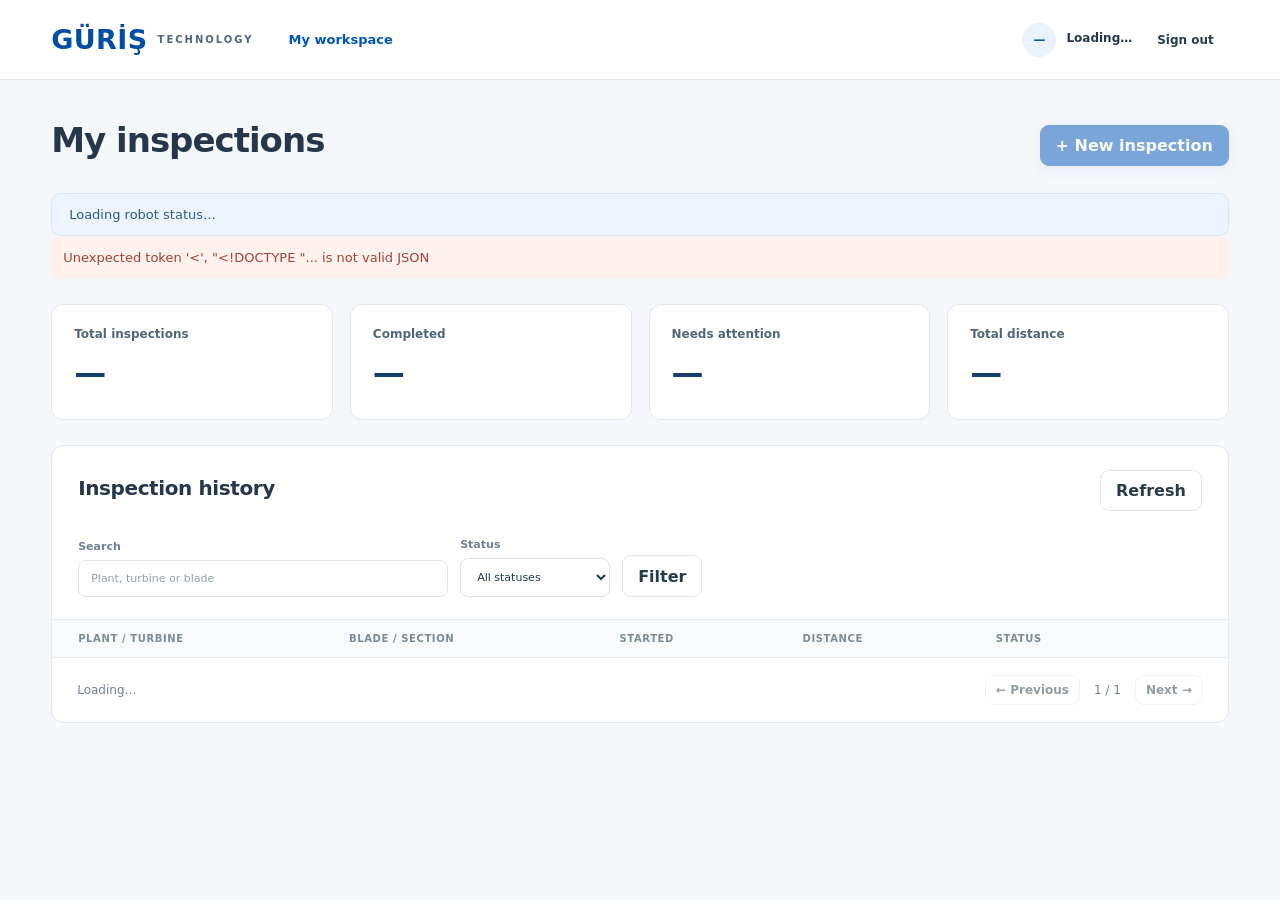
==== dashboard.html @ e01d59f2 "Save current frontend" ====
<!doctype html><html lang="en"><head><meta charset="utf-8"><meta name="viewport" content="width=device-width, initial-scale=1"><title>GÜRİŞ Technology · Inspection</title><link rel="stylesheet" href="/src/portal.css"><script type="module" src="/src/dashboard.js"></script></head><body>
<header class="topbar"><a href="/dashboard" class="brand">GÜRİŞ <small>TECHNOLOGY</small></a><nav><span class="nav-current">My workspace</span><button id="users-button" hidden>Users</button></nav><div class="account"><span class="avatar" id="avatar">—</span><div><strong id="user-name">Loading…</strong><small id="user-role"></small></div><button id="logout" class="text-button">Sign out</button></div></header>
<main class="workspace"><div class="page-heading"><div><h1>My inspections</h1></div><button class="primary" id="new-button" disabled>+ New inspection</button></div>
<div id="banner" class="banner" role="status">Loading robot status…</div><p id="message" class="form-message" role="alert"></p>
<section class="metrics" aria-label="Account summary"><article><span>Total inspections</span><strong id="total">—</strong></article><article><span>Completed</span><strong id="completed">—</strong></article><article><span>Needs attention</span><strong id="attention">—</strong></article><article><span>Total distance</span><strong id="distance">—</strong></article></section>
<section class="panel"><div class="panel-heading"><div><h2>Inspection history</h2></div><button id="refresh">Refresh</button></div><form id="filters" class="filters"><label class="search">Search<input id="query" placeholder="Plant, turbine or blade" maxlength="100"></label><label>Status<select id="state"><option value="">All statuses</option><option value="succeeded">Completed</option><option value="running">In progress</option><option value="finalizing">Finalizing</option><option value="aborted">Failed</option><option value="canceled">Canceled</option><option value="unknown">Outcome unknown</option><option value="not_sent">Not sent</option></select></label><button type="submit">Filter</button></form>
<div class="table-wrap"><table><thead><tr><th>Plant / Turbine</th><th>Blade / Section</th><th>Started</th><th>Distance</th><th>Status</th><th><span class="sr-only">Action</span></th></tr></thead><tbody id="rows"></tbody></table></div><div id="empty" class="empty" hidden><span>○</span><h3>No inspections yet</h3><p>Start a new inspection or change your filters.</p></div><footer class="pagination"><span id="count">Loading…</span><div><button id="prev" disabled>← Previous</button><span id="page">1 / 1</span><button id="next" disabled>Next →</button></div></footer></section>
</main>
<dialog id="new-dialog"><form id="new-form"><div class="dialog-heading"><div><p class="eyebrow">NEW INSPECTION</p><h2>Start inspection</h2></div><button type="button" data-close="new-dialog" aria-label="Close">×</button></div><p class="muted">Operator details come from your signed-in account.</p><div class="form-grid"><label>Plant<input name="plant" required maxlength="100" placeholder="Plant name"></label><label>Turbine<input name="turbine" required maxlength="100" placeholder="WT01"></label><label>Blade<input name="blade" required maxlength="100" placeholder="A"></label><label>Section<input name="section" required maxlength="100" placeholder="1"></label></div><p id="start-message" class="form-message" role="alert"></p><div class="dialog-actions"><button type="button" data-close="new-dialog">Cancel</button><button id="start" class="primary">Start recording →</button></div></form></dialog>
<dialog id="detail-dialog" class="detail-dialog"><div class="dialog-heading"><div><p class="eyebrow">INSPECTION DETAILS</p><h2 id="detail-title">Loading…</h2></div><button data-close="detail-dialog" aria-label="Close">×</button></div><div id="detail-body"></div></dialog>
<dialog id="users-dialog"><div class="dialog-heading"><h2>Users</h2><button data-close="users-dialog" aria-label="Close">×</button></div><div id="users-list" class="users-list"></div><h3>New user</h3><form id="user-form"><div class="form-grid"><label>Username<input name="username" required pattern="[a-zA-Z0-9_.-]{3,64}" autocomplete="off"></label><label>Display name<input name="display_name" required maxlength="100"></label><label>Role<select name="role"><option value="operator">Operator</option><option value="viewer">Viewer</option><option value="admin">Administrator</option></select></label><label>Password<input name="password" type="password" required minlength="6" maxlength="128" autocomplete="new-password"></label></div><p id="user-message" class="form-message" role="alert"></p><button class="primary" id="create-user">Create user</button></form></dialog>
</body></html>
---- src/portal.css ----
:root{font-family:Inter,ui-sans-serif,system-ui,-apple-system,BlinkMacSystemFont,"Segoe UI",sans-serif;color:#1b2c36;background:#f4f6f8;font-synthesis:none;--teal:#087b79;--line:#e2e8eb;--muted:#697c88}*{box-sizing:border-box}body{margin:0}button,input,select{font:inherit}button,a,input,select{touch-action:manipulation}button{border:1px solid var(--line);border-radius:9px;background:#fff;color:#263d48;padding:10px 15px;cursor:pointer;font-weight:600;transition:background .15s}button:hover{background:#eef5f5}button:disabled{opacity:.5;cursor:not-allowed}button:focus-visible,a:focus-visible{outline:3px solid #67c9c5;outline-offset:3px}.primary{background:var(--teal);border-color:var(--teal);color:#fff;box-shadow:0 3px 8px #087b7920}.primary:hover{background:#066866}.text-button{border:0;background:transparent}a{color:var(--teal);text-decoration:none}h1,h2,h3,p{margin-top:0}h1{font-size:34px;line-height:1.2;letter-spacing:-1px;margin-bottom:10px}h2{font-size:20px;letter-spacing:-.4px;margin-bottom:5px}h3{font-size:16px}small,.small{font-size:12px}.muted{color:var(--muted);line-height:1.6}.eyebrow{font-size:10px;letter-spacing:2px;font-weight:750;color:var(--teal);margin-bottom:12px}.topbar{min-height:80px;background:white;border-bottom:1px solid var(--line);display:flex;align-items:center;padding:16px 4vw;gap:35px}.brand{display:flex;align-items:center;gap:4px;color:#1e3640;font-size:18px;letter-spacing:.8px;font-weight:800;white-space:nowrap}.brand>span:not(.brand-mark){font-weight:400}.brand small{font-size:9px;margin-left:7px;color:#75868e}.brand-mark{display:grid;place-items:center;width:32px;height:36px;background:var(--teal);color:white;border-radius:9px;margin-right:9px;font-size:23px;font-style:italic}.topbar nav{display:flex;align-items:center;gap:15px;flex:1;font-size:13px}.nav-current{font-weight:650;color:var(--teal)}.account{display:flex;align-items:center;gap:10px;font-size:12px}.account strong,.account small{display:block}.account small{color:var(--muted);margin-top:3px;font-size:10px}.avatar{background:#e9f4f2;color:var(--teal);border-radius:50%;height:34px;width:34px;display:grid;place-items:center;font-weight:700}.workspace{max-width:1350px;margin:0 auto;padding:40px 4vw}.page-heading{display:flex;align-items:center;justify-content:space-between;gap:20px;margin-bottom:22px}.page-heading .muted{margin:0;font-size:14px}.banner{background:#eaf3f2;border:1px solid #d3e7e3;border-radius:10px;padding:13px 17px;font-size:13px;color:#275e5b;display:flex;justify-content:space-between;gap:15px;align-items:center}.banner a{font-weight:700}.banner.warn{background:#fff5e3;border-color:#f3dfb7;color:#795218}.metrics{display:grid;grid-template-columns:repeat(4,1fr);gap:17px;margin:25px 0}.metrics article{background:white;border:1px solid var(--line);border-radius:12px;padding:22px}.metrics span,.metrics strong,.metrics small{display:block}.metrics span{font-size:12px;color:#526873;font-weight:600}.metrics strong{font-size:32px;margin:13px 0 5px;font-weight:650;letter-spacing:-1px}.metrics small{color:#85959e;font-size:11px}.panel{background:white;border:1px solid var(--line);border-radius:13px;overflow:hidden}.panel-heading{display:flex;justify-content:space-between;align-items:center;padding:24px 26px 12px;gap:10px}.panel-heading p{margin-bottom:0}.filters{display:flex;align-items:end;gap:12px;padding:15px 26px 22px}.filters .search{max-width:370px;flex:1}.filters label{font-size:11px;color:var(--muted);min-width:140px}.filters button{height:42px}label{display:flex;flex-direction:column;gap:7px;font-size:13px;font-weight:600;color:#3b515c}input,select{width:100%;border:1px solid #dbe3e7;background:white;border-radius:8px;padding:11px 12px;outline:none;color:#233c49;font-weight:400;min-width:0}input:focus,select:focus{border-color:var(--teal);box-shadow:0 0 0 3px #087b7910}input::placeholder{color:#93a1a9}.table-wrap{overflow-x:auto}table{width:100%;border-collapse:collapse;text-align:left;white-space:nowrap}th{font-size:10px;letter-spacing:.6px;text-transform:uppercase;background:#f8fafb;color:#7a8c97;padding:13px 26px;border-block:1px solid var(--line)}td{padding:19px 26px;border-bottom:1px solid #f0f3f4;font-size:13px}td strong,td small{display:block}td small{color:var(--muted);margin-top:5px;font-size:11px}tr:hover td{background:#fbfdfd}.pill{display:inline-flex;padding:5px 9px;border-radius:6px;background:#edf1f5;color:#526b7b;font-size:11px;font-weight:650}.pill[data-state=succeeded]{background:#e8f5ec;color:#267244}.pill[data-state=running],.pill[data-state=submitted],.pill[data-state=finalizing]{background:#e7f2fc;color:#2a6798}.pill[data-state=aborted],.pill[data-state=unknown],.pill[data-state=not_sent]{background:#fff0e4;color:#a56422}.pagination{display:flex;justify-content:space-between;align-items:center;padding:17px 25px;font-size:12px;color:var(--muted)}.pagination>div{display:flex;align-items:center;gap:14px}.pagination button{font-size:12px;padding:7px 10px}.workspace-foot{display:flex;justify-content:space-between;margin-top:28px;color:#99a7af;font-size:10px;letter-spacing:1px}.empty{text-align:center;padding:45px;color:var(--muted)}.empty>span{font-size:40px;color:#a8c5c2}.empty h3{color:#3a535e;margin:10px}.empty p{font-size:13px}.form-message{color:#a04135;font-size:13px;line-height:1.5;white-space:pre-wrap}.form-message:empty{display:none}#message:not(:empty){padding:12px;background:#fff2ee;border-radius:8px}dialog{border:1px solid var(--line);border-radius:16px;padding:28px;width:min(570px,94vw);max-height:88vh;color:#203540;box-shadow:0 24px 100px #12262e30}dialog::backdrop{background:#102a3b66;backdrop-filter:blur(3px)}.dialog-heading{display:flex;align-items:center;justify-content:space-between;gap:15px;margin-bottom:20px}.dialog-heading button{font-size:22px;padding:2px 10px;border:0}.dialog-heading .eyebrow{margin-bottom:5px}.form-grid{display:grid;grid-template-columns:1fr 1fr;gap:17px;margin-block:22px}.dialog-actions{display:flex;justify-content:flex-end;gap:10px;margin-top:25px}.detail-dialog{width:min(760px,95vw)}.detail-grid{display:grid;grid-template-columns:1fr 1fr;gap:15px;padding:18px;background:#f7f9fa;border-radius:10px;margin:18px 0}.detail-grid p{margin:0;font-size:13px;overflow-wrap:anywhere}.detail-grid small{display:block;color:var(--muted);margin-bottom:5px}.asset{display:flex;justify-content:space-between;align-items:center;border:1px solid var(--line);padding:14px;border-radius:9px;margin:10px 0;gap:12px;font-size:13px}.event{border-left:2px solid #d9e8e6;margin:12px 0;padding-left:15px;font-size:12px;overflow-wrap:anywhere}.event small{display:block;color:var(--muted);margin-bottom:4px}.users-list{max-height:210px;overflow:auto}.users-list p{font-size:13px;border-bottom:1px solid var(--line);padding:10px 0;margin:0}.login-page{background:#edf2f3;min-height:100vh;display:grid;place-items:center;padding:30px}.login-layout{width:min(1060px,100%);display:grid;grid-template-columns:1.1fr 1fr;min-height:600px;border-radius:20px;overflow:hidden;background:white;box-shadow:0 30px 90px #173a4212}.login-brand{background:#103b40;color:#fff;padding:45px;display:flex;flex-direction:column;justify-content:space-between;background-image:radial-gradient(ellipse at bottom left,#14646588,transparent 75%)}.login-brand .brand{color:white}.login-brand .eyebrow{color:#80bdb6}.login-brand h1{font-size:42px;line-height:1.2;margin:18px 0}.login-brand p:not(.eyebrow){font-size:14px;color:#b6d0cf;line-height:1.8;max-width:330px}.login-foot{font-size:11px;color:#8badad}.login-card{padding:65px 45px;align-self:center}.login-card h2{font-size:27px;line-height:1.3}.login-card>p{font-size:13px}.login-card form{margin:30px 0}.login-card label{margin:20px 0}.login-card .primary{width:100%;display:flex;justify-content:space-between;padding:13px 17px}.sr-only{position:absolute;width:1px;height:1px;padding:0;overflow:hidden;clip:rect(0,0,0,0)}[hidden]{display:none!important}@media(max-width:900px){.topbar{gap:20px;flex-wrap:wrap}.topbar nav{order:3;flex-basis:100%;border-top:1px solid var(--line);padding-top:12px}.account{margin-left:auto}.metrics{grid-template-columns:repeat(2,1fr)}td,th{padding:15px}.login-layout{grid-template-columns:1fr;max-width:520px}.login-brand{padding:25px}.login-brand>div,.login-foot{display:none}.login-card{padding:35px}}@media(max-width:520px){.workspace{padding:25px 16px}.page-heading{align-items:start;flex-direction:column}h1{font-size:29px}.metrics{gap:10px}.metrics article{padding:17px}.metrics strong{font-size:27px}.filters{flex-wrap:wrap;padding:15px}.panel-heading{padding:20px 15px 8px}.filters .search{flex-basis:100%;max-width:none}.pagination{padding:15px;gap:12px;flex-wrap:wrap}.form-grid{grid-template-columns:1fr}.workspace-foot{gap:10px}.brand{font-size:14px}.account .avatar{display:none}.login-page{padding:15px}}
html,body{max-width:100%;overflow-x:clip}.workspace,.panel,.table-wrap{min-width:0}.workspace-foot span{min-width:0}
.sr-only{left:0;top:0}

/* GURIS_BLUE_THEME */
:root {
  --teal: #0056b8;
  --line: #e0e7ef;
  --muted: #718096;
  color: #26364b;
  background: #f5f7fa;
}
.brand {
  color: #004da5;
  font-size: 27px;
  font-weight: 800;
  letter-spacing: .4px;
  gap: 10px;
}
.brand small {
  color: #52667e;
  font-size: 10px;
  font-weight: 650;
  letter-spacing: 2px;
  margin-left: 0;
}
.primary {
  background: #0056b8;
  border-color: #0056b8;
  box-shadow: 0 4px 12px #0056b81a;
}
.primary:hover { background: #004596; border-color: #004596; }
button:hover { background: #edf4fc; }
button.primary:hover { background: #004596; }
button:focus-visible, a:focus-visible {
  outline-color: #83b9ee;
}
input:focus, select:focus {
  border-color: #0056b8;
  box-shadow: 0 0 0 3px #0056b812;
}
.avatar { background: #eaf2fc; color: #0056b8; }
.banner {
  background: #edf4fc;
  border-color: #d5e5f7;
  color: #285b91;
}
.banner.warn {
  background: #fff5e3;
  border-color: #f3dfb7;
  color: #795218;
}
tr:hover td { background: #f8fbff; }
.event { border-left-color: #d5e5f7; }
.login-page {
  background: #f5f7fa;
  min-height: 100vh;
}
.login-layout {
  display: block;
  width: min(460px, 100%);
  min-height: 0;
  border: 1px solid #e7edf4;
  border-radius: 22px;
  box-shadow: 0 18px 55px #233c5810;
}
.login-card { padding: 44px 38px; }
.login-card > .brand { margin-bottom: 35px; }
.login-card h2 {
  font-size: 22px;
  color: #34445b;
  margin-bottom: 24px;
}
.login-card form { margin: 0; }
.login-card label { color: #34445b; }
.login-card .primary { margin-top: 24px; }
.metrics strong { color: #183e6c; }
@media (max-width: 520px) {
  .login-card { padding: 32px 24px; }
  .topbar .brand { font-size: 23px; }
}
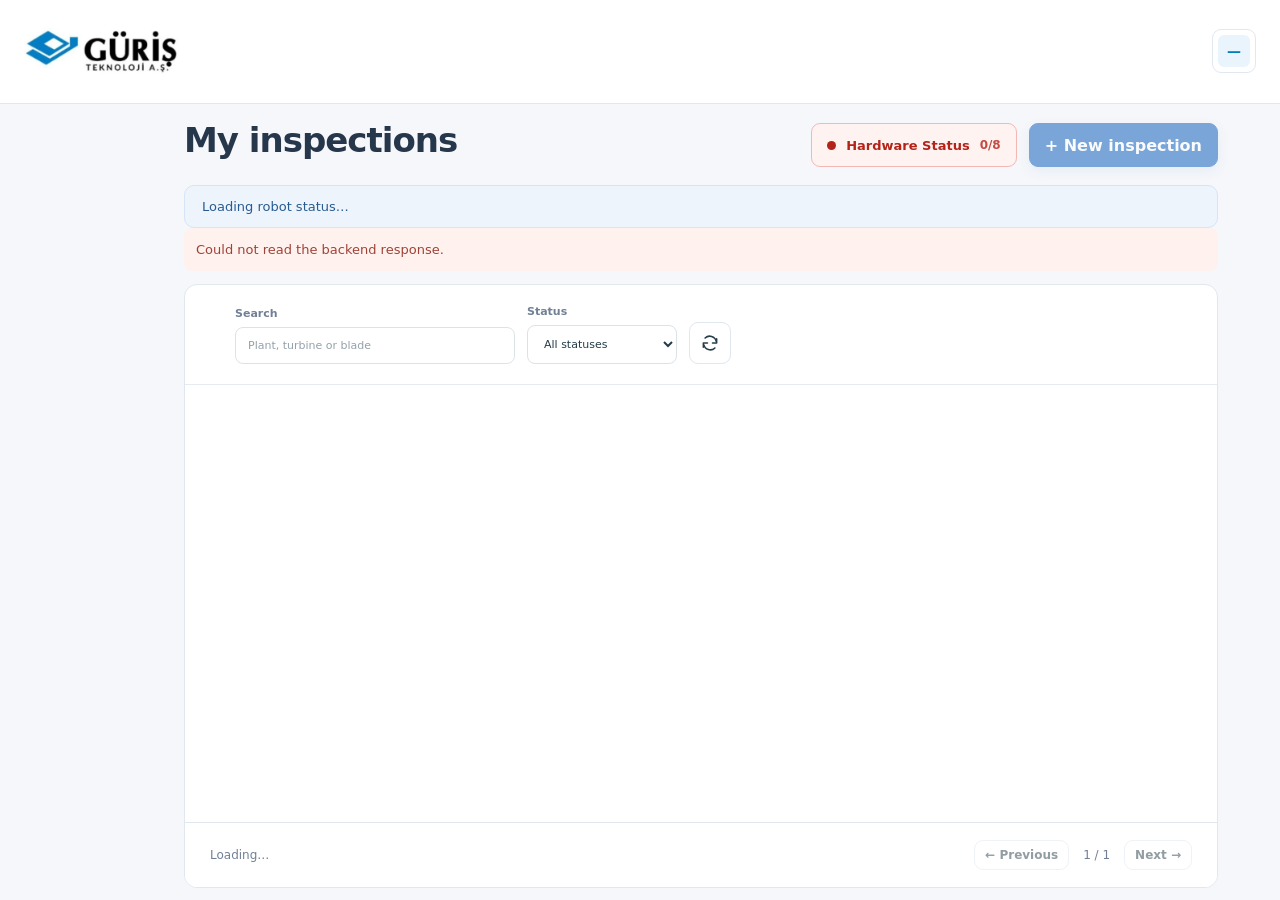
==== commit faf3fac4: "Restructure frontend into modules and redesign inspection screen - Shared lib (API client, DOM and f" ====
--- a/dashboard.html
+++ b/dashboard.html
@@ -1,12 +1,113 @@
-<!doctype html><html lang="en"><head><meta charset="utf-8"><meta name="viewport" content="width=device-width, initial-scale=1"><title>GÜRİŞ Technology · Inspection</title><link rel="stylesheet" href="/src/portal.css"><script type="module" src="/src/dashboard.js"></script></head><body>
-<header class="topbar"><a href="/dashboard" class="brand">GÜRİŞ <small>TECHNOLOGY</small></a><nav><span class="nav-current">My workspace</span><button id="users-button" hidden>Users</button></nav><div class="account"><span class="avatar" id="avatar">—</span><div><strong id="user-name">Loading…</strong><small id="user-role"></small></div><button id="logout" class="text-button">Sign out</button></div></header>
-<main class="workspace"><div class="page-heading"><div><h1>My inspections</h1></div><button class="primary" id="new-button" disabled>+ New inspection</button></div>
-<div id="banner" class="banner" role="status">Loading robot status…</div><p id="message" class="form-message" role="alert"></p>
-<section class="metrics" aria-label="Account summary"><article><span>Total inspections</span><strong id="total">—</strong></article><article><span>Completed</span><strong id="completed">—</strong></article><article><span>Needs attention</span><strong id="attention">—</strong></article><article><span>Total distance</span><strong id="distance">—</strong></article></section>
-<section class="panel"><div class="panel-heading"><div><h2>Inspection history</h2></div><button id="refresh">Refresh</button></div><form id="filters" class="filters"><label class="search">Search<input id="query" placeholder="Plant, turbine or blade" maxlength="100"></label><label>Status<select id="state"><option value="">All statuses</option><option value="succeeded">Completed</option><option value="running">In progress</option><option value="finalizing">Finalizing</option><option value="aborted">Failed</option><option value="canceled">Canceled</option><option value="unknown">Outcome unknown</option><option value="not_sent">Not sent</option></select></label><button type="submit">Filter</button></form>
-<div class="table-wrap"><table><thead><tr><th>Plant / Turbine</th><th>Blade / Section</th><th>Started</th><th>Distance</th><th>Status</th><th><span class="sr-only">Action</span></th></tr></thead><tbody id="rows"></tbody></table></div><div id="empty" class="empty" hidden><span>○</span><h3>No inspections yet</h3><p>Start a new inspection or change your filters.</p></div><footer class="pagination"><span id="count">Loading…</span><div><button id="prev" disabled>← Previous</button><span id="page">1 / 1</span><button id="next" disabled>Next →</button></div></footer></section>
+<!doctype html>
+<html lang="en">
+<head>
+  <meta charset="utf-8">
+  <meta name="viewport" content="width=device-width, initial-scale=1">
+  <title>GÜRİŞ Technology · Inspection</title>
+  <link rel="icon" href="/src/assets/favicon.png" type="image/png"><link rel="apple-touch-icon" href="/src/assets/apple-touch-icon.png">
+  <link rel="stylesheet" href="/src/portal.css">
+  <script type="module" src="/src/dashboard/main.js"></script>
+</head>
+<body>
+
+<header class="topbar dashboard-header">
+  <a href="/dashboard" class="dashboard-logo" aria-label="Guris Technology home">
+    <img src="/src/assets/logo.png" alt="GÜRİŞ Technology" width="199" height="88">
+  </a>
+  <nav aria-label="Administration">
+    <button id="users-button" type="button" hidden>Users</button>
+  </nav>
+  <details id="account-menu" class="profile-dropdown">
+    <summary id="account-toggle" aria-label="Account options" aria-expanded="false" aria-controls="account-panel">
+      <span class="avatar" id="avatar" aria-hidden="true">—</span>
+      <span class="profile-text"><strong id="user-name">Loading…</strong><small id="user-role"></small></span>
+      <svg class="profile-chevron" width="16" height="16" viewBox="0 0 24 24" fill="none" stroke="currentColor" stroke-width="2" aria-hidden="true"><path d="m6 9 6 6 6-6"/></svg>
+    </summary>
+    <div id="account-panel" class="profile-panel">
+      <button id="logout" type="button">
+        <svg width="18" height="18" viewBox="0 0 24 24" fill="none" stroke="currentColor" stroke-width="1.8" aria-hidden="true"><path d="M9 5H5v14h4M13 8l4 4-4 4M9 12h12"/></svg>
+        Logout
+      </button>
+    </div>
+  </details>
+</header>
+
+<main class="workspace">
+  <div class="page-heading">
+    <div><h1>My inspections</h1></div>
+    <div class="dashboard-actions">
+      <div id="hardware-slot" class="hardware-toolbar"></div>
+      <button class="primary" id="new-button" disabled>+ New inspection</button>
+    </div>
+  </div>
+  <div id="banner" class="banner" role="status">Loading robot status…</div>
+  <p id="message" class="form-message" role="alert"></p>
+
+  <section class="panel inspection-history-panel">
+    <div class="panel-heading">
+      <div><h2></h2></div>
+      <div class="history-tools">
+        <form id="filters" class="filters">
+          <label class="search">Search<input id="query" placeholder="Plant, turbine or blade" maxlength="100"></label>
+          <label>Status<select id="state">
+            <option value="">All statuses</option><option value="succeeded">Completed</option>
+            <option value="running">In progress</option><option value="finalizing">Finalizing</option>
+            <option value="aborted">Failed</option><option value="canceled">Canceled</option>
+            <option value="unknown">Outcome unknown</option><option value="not_sent">Not sent</option>
+          </select></label>
+        </form>
+        <button id="refresh" class="refresh-icon" type="button" aria-label="Refresh inspections" title="Refresh inspections">
+          <svg width="20" height="20" viewBox="0 0 24 24" fill="none" stroke="currentColor" stroke-width="1.8" stroke-linecap="round" stroke-linejoin="round" aria-hidden="true">
+            <path d="M20 7v5h-5M4 17v-5h5"/><path d="M6.1 6.1A8 8 0 0 1 19.5 10M4.5 14A8 8 0 0 0 17.9 17.9"/>
+          </svg>
+        </button>
+      </div>
+    </div>
+    <div class="table-wrap">
+      <table class="inspection-table grouped-history-table">
+        <thead><tr><th>Inspection Location</th><th>Started</th><th>Distance</th><th>Status</th><th><span class="sr-only">Action</span></th></tr></thead>
+        <tbody id="rows"></tbody>
+      </table>
+    </div>
+    <div id="empty" class="empty" hidden><span>○</span><h3>No inspections yet</h3><p>Start a new inspection or change your filters.</p></div>
+    <footer class="pagination"><span id="count">Loading…</span><div><button id="prev" disabled>← Previous</button><span id="page">1 / 1</span><button id="next" disabled>Next →</button></div></footer>
+  </section>
 </main>
-<dialog id="new-dialog"><form id="new-form"><div class="dialog-heading"><div><p class="eyebrow">NEW INSPECTION</p><h2>Start inspection</h2></div><button type="button" data-close="new-dialog" aria-label="Close">×</button></div><p class="muted">Operator details come from your signed-in account.</p><div class="form-grid"><label>Plant<input name="plant" required maxlength="100" placeholder="Plant name"></label><label>Turbine<input name="turbine" required maxlength="100" placeholder="WT01"></label><label>Blade<input name="blade" required maxlength="100" placeholder="A"></label><label>Section<input name="section" required maxlength="100" placeholder="1"></label></div><p id="start-message" class="form-message" role="alert"></p><div class="dialog-actions"><button type="button" data-close="new-dialog">Cancel</button><button id="start" class="primary">Start recording →</button></div></form></dialog>
-<dialog id="detail-dialog" class="detail-dialog"><div class="dialog-heading"><div><p class="eyebrow">INSPECTION DETAILS</p><h2 id="detail-title">Loading…</h2></div><button data-close="detail-dialog" aria-label="Close">×</button></div><div id="detail-body"></div></dialog>
-<dialog id="users-dialog"><div class="dialog-heading"><h2>Users</h2><button data-close="users-dialog" aria-label="Close">×</button></div><div id="users-list" class="users-list"></div><h3>New user</h3><form id="user-form"><div class="form-grid"><label>Username<input name="username" required pattern="[a-zA-Z0-9_.-]{3,64}" autocomplete="off"></label><label>Display name<input name="display_name" required maxlength="100"></label><label>Role<select name="role"><option value="operator">Operator</option><option value="viewer">Viewer</option><option value="admin">Administrator</option></select></label><label>Password<input name="password" type="password" required minlength="6" maxlength="128" autocomplete="new-password"></label></div><p id="user-message" class="form-message" role="alert"></p><button class="primary" id="create-user">Create user</button></form></dialog>
-</body></html>
+
+<dialog id="new-dialog">
+  <form id="new-form">
+    <div class="dialog-heading"><div><p class="eyebrow">NEW INSPECTION</p><h2>Start inspection</h2></div><button type="button" data-close="new-dialog" aria-label="Close">×</button></div>
+    <p class="muted">Operator details come from your signed-in account.</p>
+    <div class="form-grid">
+      <label>Plant<select name="plant" required disabled><option value="">Select a plant</option></select></label>
+      <label>Turbine<select name="turbine" required disabled><option value="">Select a plant first</option></select></label>
+      <label>Blade<select name="blade" required disabled><option value="">Choose blade</option></select></label>
+      <label>Section<select name="section" required disabled><option value="">Choose a section</option></select></label>
+    </div>
+    <p id="start-message" class="form-message" role="alert"></p>
+    <div class="dialog-actions"><button type="button" data-close="new-dialog">Cancel</button><button id="start" class="primary">Start recording →</button></div>
+  </form>
+</dialog>
+
+<dialog id="detail-dialog" class="detail-dialog">
+  <div class="dialog-heading"><div><p class="eyebrow">INSPECTION DETAILS</p><h2 id="detail-title">Loading…</h2></div><button data-close="detail-dialog" aria-label="Close">×</button></div>
+  <div id="detail-body"></div>
+</dialog>
+
+<dialog id="users-dialog">
+  <div class="dialog-heading"><h2>Users</h2><button data-close="users-dialog" aria-label="Close">×</button></div>
+  <div id="users-list" class="users-list"></div>
+  <h3>New user</h3>
+  <form id="user-form">
+    <div class="form-grid">
+      <label>Username<input name="username" required pattern="[a-zA-Z0-9_.-]{3,64}" autocomplete="off"></label>
+      <label>Display name<input name="display_name" required maxlength="100"></label>
+      <label>Role<select name="role"><option value="operator">Operator</option><option value="viewer">Viewer</option><option value="admin">Administrator</option></select></label>
+      <label>Password<input name="password" type="password" required minlength="6" maxlength="128" autocomplete="new-password"></label>
+    </div>
+    <p id="user-message" class="form-message" role="alert"></p>
+    <button class="primary" id="create-user">Create user</button>
+  </form>
+</dialog>
+</body>
+</html>
--- a/src/portal.css
+++ b/src/portal.css
@@ -1,81 +1,690 @@
-:root{font-family:Inter,ui-sans-serif,system-ui,-apple-system,BlinkMacSystemFont,"Segoe UI",sans-serif;color:#1b2c36;background:#f4f6f8;font-synthesis:none;--teal:#087b79;--line:#e2e8eb;--muted:#697c88}*{box-sizing:border-box}body{margin:0}button,input,select{font:inherit}button,a,input,select{touch-action:manipulation}button{border:1px solid var(--line);border-radius:9px;background:#fff;color:#263d48;padding:10px 15px;cursor:pointer;font-weight:600;transition:background .15s}button:hover{background:#eef5f5}button:disabled{opacity:.5;cursor:not-allowed}button:focus-visible,a:focus-visible{outline:3px solid #67c9c5;outline-offset:3px}.primary{background:var(--teal);border-color:var(--teal);color:#fff;box-shadow:0 3px 8px #087b7920}.primary:hover{background:#066866}.text-button{border:0;background:transparent}a{color:var(--teal);text-decoration:none}h1,h2,h3,p{margin-top:0}h1{font-size:34px;line-height:1.2;letter-spacing:-1px;margin-bottom:10px}h2{font-size:20px;letter-spacing:-.4px;margin-bottom:5px}h3{font-size:16px}small,.small{font-size:12px}.muted{color:var(--muted);line-height:1.6}.eyebrow{font-size:10px;letter-spacing:2px;font-weight:750;color:var(--teal);margin-bottom:12px}.topbar{min-height:80px;background:white;border-bottom:1px solid var(--line);display:flex;align-items:center;padding:16px 4vw;gap:35px}.brand{display:flex;align-items:center;gap:4px;color:#1e3640;font-size:18px;letter-spacing:.8px;font-weight:800;white-space:nowrap}.brand>span:not(.brand-mark){font-weight:400}.brand small{font-size:9px;margin-left:7px;color:#75868e}.brand-mark{display:grid;place-items:center;width:32px;height:36px;background:var(--teal);color:white;border-radius:9px;margin-right:9px;font-size:23px;font-style:italic}.topbar nav{display:flex;align-items:center;gap:15px;flex:1;font-size:13px}.nav-current{font-weight:650;color:var(--teal)}.account{display:flex;align-items:center;gap:10px;font-size:12px}.account strong,.account small{display:block}.account small{color:var(--muted);margin-top:3px;font-size:10px}.avatar{background:#e9f4f2;color:var(--teal);border-radius:50%;height:34px;width:34px;display:grid;place-items:center;font-weight:700}.workspace{max-width:1350px;margin:0 auto;padding:40px 4vw}.page-heading{display:flex;align-items:center;justify-content:space-between;gap:20px;margin-bottom:22px}.page-heading .muted{margin:0;font-size:14px}.banner{background:#eaf3f2;border:1px solid #d3e7e3;border-radius:10px;padding:13px 17px;font-size:13px;color:#275e5b;display:flex;justify-content:space-between;gap:15px;align-items:center}.banner a{font-weight:700}.banner.warn{background:#fff5e3;border-color:#f3dfb7;color:#795218}.metrics{display:grid;grid-template-columns:repeat(4,1fr);gap:17px;margin:25px 0}.metrics article{background:white;border:1px solid var(--line);border-radius:12px;padding:22px}.metrics span,.metrics strong,.metrics small{display:block}.metrics span{font-size:12px;color:#526873;font-weight:600}.metrics strong{font-size:32px;margin:13px 0 5px;font-weight:650;letter-spacing:-1px}.metrics small{color:#85959e;font-size:11px}.panel{background:white;border:1px solid var(--line);border-radius:13px;overflow:hidden}.panel-heading{display:flex;justify-content:space-between;align-items:center;padding:24px 26px 12px;gap:10px}.panel-heading p{margin-bottom:0}.filters{display:flex;align-items:end;gap:12px;padding:15px 26px 22px}.filters .search{max-width:370px;flex:1}.filters label{font-size:11px;color:var(--muted);min-width:140px}.filters button{height:42px}label{display:flex;flex-direction:column;gap:7px;font-size:13px;font-weight:600;color:#3b515c}input,select{width:100%;border:1px solid #dbe3e7;background:white;border-radius:8px;padding:11px 12px;outline:none;color:#233c49;font-weight:400;min-width:0}input:focus,select:focus{border-color:var(--teal);box-shadow:0 0 0 3px #087b7910}input::placeholder{color:#93a1a9}.table-wrap{overflow-x:auto}table{width:100%;border-collapse:collapse;text-align:left;white-space:nowrap}th{font-size:10px;letter-spacing:.6px;text-transform:uppercase;background:#f8fafb;color:#7a8c97;padding:13px 26px;border-block:1px solid var(--line)}td{padding:19px 26px;border-bottom:1px solid #f0f3f4;font-size:13px}td strong,td small{display:block}td small{color:var(--muted);margin-top:5px;font-size:11px}tr:hover td{background:#fbfdfd}.pill{display:inline-flex;padding:5px 9px;border-radius:6px;background:#edf1f5;color:#526b7b;font-size:11px;font-weight:650}.pill[data-state=succeeded]{background:#e8f5ec;color:#267244}.pill[data-state=running],.pill[data-state=submitted],.pill[data-state=finalizing]{background:#e7f2fc;color:#2a6798}.pill[data-state=aborted],.pill[data-state=unknown],.pill[data-state=not_sent]{background:#fff0e4;color:#a56422}.pagination{display:flex;justify-content:space-between;align-items:center;padding:17px 25px;font-size:12px;color:var(--muted)}.pagination>div{display:flex;align-items:center;gap:14px}.pagination button{font-size:12px;padding:7px 10px}.workspace-foot{display:flex;justify-content:space-between;margin-top:28px;color:#99a7af;font-size:10px;letter-spacing:1px}.empty{text-align:center;padding:45px;color:var(--muted)}.empty>span{font-size:40px;color:#a8c5c2}.empty h3{color:#3a535e;margin:10px}.empty p{font-size:13px}.form-message{color:#a04135;font-size:13px;line-height:1.5;white-space:pre-wrap}.form-message:empty{display:none}#message:not(:empty){padding:12px;background:#fff2ee;border-radius:8px}dialog{border:1px solid var(--line);border-radius:16px;padding:28px;width:min(570px,94vw);max-height:88vh;color:#203540;box-shadow:0 24px 100px #12262e30}dialog::backdrop{background:#102a3b66;backdrop-filter:blur(3px)}.dialog-heading{display:flex;align-items:center;justify-content:space-between;gap:15px;margin-bottom:20px}.dialog-heading button{font-size:22px;padding:2px 10px;border:0}.dialog-heading .eyebrow{margin-bottom:5px}.form-grid{display:grid;grid-template-columns:1fr 1fr;gap:17px;margin-block:22px}.dialog-actions{display:flex;justify-content:flex-end;gap:10px;margin-top:25px}.detail-dialog{width:min(760px,95vw)}.detail-grid{display:grid;grid-template-columns:1fr 1fr;gap:15px;padding:18px;background:#f7f9fa;border-radius:10px;margin:18px 0}.detail-grid p{margin:0;font-size:13px;overflow-wrap:anywhere}.detail-grid small{display:block;color:var(--muted);margin-bottom:5px}.asset{display:flex;justify-content:space-between;align-items:center;border:1px solid var(--line);padding:14px;border-radius:9px;margin:10px 0;gap:12px;font-size:13px}.event{border-left:2px solid #d9e8e6;margin:12px 0;padding-left:15px;font-size:12px;overflow-wrap:anywhere}.event small{display:block;color:var(--muted);margin-bottom:4px}.users-list{max-height:210px;overflow:auto}.users-list p{font-size:13px;border-bottom:1px solid var(--line);padding:10px 0;margin:0}.login-page{background:#edf2f3;min-height:100vh;display:grid;place-items:center;padding:30px}.login-layout{width:min(1060px,100%);display:grid;grid-template-columns:1.1fr 1fr;min-height:600px;border-radius:20px;overflow:hidden;background:white;box-shadow:0 30px 90px #173a4212}.login-brand{background:#103b40;color:#fff;padding:45px;display:flex;flex-direction:column;justify-content:space-between;background-image:radial-gradient(ellipse at bottom left,#14646588,transparent 75%)}.login-brand .brand{color:white}.login-brand .eyebrow{color:#80bdb6}.login-brand h1{font-size:42px;line-height:1.2;margin:18px 0}.login-brand p:not(.eyebrow){font-size:14px;color:#b6d0cf;line-height:1.8;max-width:330px}.login-foot{font-size:11px;color:#8badad}.login-card{padding:65px 45px;align-self:center}.login-card h2{font-size:27px;line-height:1.3}.login-card>p{font-size:13px}.login-card form{margin:30px 0}.login-card label{margin:20px 0}.login-card .primary{width:100%;display:flex;justify-content:space-between;padding:13px 17px}.sr-only{position:absolute;width:1px;height:1px;padding:0;overflow:hidden;clip:rect(0,0,0,0)}[hidden]{display:none!important}@media(max-width:900px){.topbar{gap:20px;flex-wrap:wrap}.topbar nav{order:3;flex-basis:100%;border-top:1px solid var(--line);padding-top:12px}.account{margin-left:auto}.metrics{grid-template-columns:repeat(2,1fr)}td,th{padding:15px}.login-layout{grid-template-columns:1fr;max-width:520px}.login-brand{padding:25px}.login-brand>div,.login-foot{display:none}.login-card{padding:35px}}@media(max-width:520px){.workspace{padding:25px 16px}.page-heading{align-items:start;flex-direction:column}h1{font-size:29px}.metrics{gap:10px}.metrics article{padding:17px}.metrics strong{font-size:27px}.filters{flex-wrap:wrap;padding:15px}.panel-heading{padding:20px 15px 8px}.filters .search{flex-basis:100%;max-width:none}.pagination{padding:15px;gap:12px;flex-wrap:wrap}.form-grid{grid-template-columns:1fr}.workspace-foot{gap:10px}.brand{font-size:14px}.account .avatar{display:none}.login-page{padding:15px}}
-html,body{max-width:100%;overflow-x:clip}.workspace,.panel,.table-wrap{min-width:0}.workspace-foot span{min-width:0}
-.sr-only{left:0;top:0}
-
-/* GURIS_BLUE_THEME */
+/* BladeScan V2 - dashboard and sign-in pages.
+   Generated from the previous patch-layered stylesheet: unused rules removed and
+   repeated selectors merged; computed styles verified identical in every UI state. */
 :root {
-  --teal: #0056b8;
-  --line: #e0e7ef;
-  --muted: #718096;
-  color: #26364b;
-  background: #f5f7fa;
-}
-.brand {
-  color: #004da5;
-  font-size: 27px;
-  font-weight: 800;
-  letter-spacing: .4px;
+  font-family: Inter,ui-sans-serif,system-ui,-apple-system,BlinkMacSystemFont,"Segoe UI",sans-serif;
+  font-synthesis: none;
+}
+* { box-sizing: border-box; }
+body { margin: 0; }
+button, input, select { font: inherit; }
+button, a, input, select { touch-action: manipulation; }
+button {
+  border: 1px solid var(--line);
+  border-radius: 9px;
+  background: #fff;
+  color: #263d48;
+  padding: 10px 15px;
+  cursor: pointer;
+  font-weight: 600;
+  transition: background .15s;
+}
+button:disabled { opacity: .5; cursor: not-allowed; }
+button:focus-visible, a:focus-visible { outline: 3px solid #67c9c5; outline-offset: 3px; }
+.primary { color: #fff; }
+a { color: var(--teal); text-decoration: none; }
+h1, h2, h3, p { margin-top: 0; }
+h1 { font-size: 34px; line-height: 1.2; letter-spacing: -1px; margin-bottom: 10px; }
+h2 { font-size: 20px; letter-spacing: -.4px; margin-bottom: 5px; }
+h3 { font-size: 16px; }
+small { font-size: 12px; }
+.muted { color: var(--muted); line-height: 1.6; }
+.eyebrow { font-size: 10px; letter-spacing: 2px; font-weight: 750; color: var(--teal); margin-bottom: 12px; }
+.topbar {
+  min-height: 80px;
+  background: white;
+  border-bottom: 1px solid var(--line);
+  display: flex;
+  align-items: center;
+  padding: 16px 4vw;
+  gap: 35px;
+}
+.brand { display: flex; align-items: center; white-space: nowrap; }
+.topbar nav { display: flex; align-items: center; gap: 15px; flex: 1; font-size: 13px; }
+.avatar { border-radius: 50%; height: 34px; width: 34px; display: grid; place-items: center; font-weight: 700; }
+.workspace { max-width: 1350px; margin: 0 auto; padding: 40px 4vw; }
+.page-heading { display: flex; align-items: center; justify-content: space-between; gap: 20px; margin-bottom: 22px; }
+.banner {
+  border: 1px solid #d3e7e3;
+  border-radius: 10px;
+  padding: 13px 17px;
+  font-size: 13px;
+  display: flex;
+  justify-content: space-between;
+  gap: 15px;
+  align-items: center;
+}
+.banner a { font-weight: 700; }
+.panel { background: white; border: 1px solid var(--line); border-radius: 13px; overflow: hidden; }
+.panel-heading {
+  display: flex;
+  justify-content: space-between;
+  align-items: center;
+  padding: 24px 26px 12px;
   gap: 10px;
 }
-.brand small {
-  color: #52667e;
+.filters { display: flex; align-items: end; gap: 12px; padding: 15px 26px 22px; }
+.filters .search { max-width: 370px; flex: 1; }
+.filters label { font-size: 11px; color: var(--muted); min-width: 140px; }
+label { display: flex; flex-direction: column; gap: 7px; font-size: 13px; font-weight: 600; color: #3b515c; }
+input,
+select {
+  width: 100%;
+  border: 1px solid #dbe3e7;
+  background: white;
+  border-radius: 8px;
+  padding: 11px 12px;
+  outline: none;
+  color: #233c49;
+  font-weight: 400;
+  min-width: 0;
+}
+input::placeholder { color: #93a1a9; }
+.table-wrap { overflow-x: auto; }
+table { width: 100%; border-collapse: collapse; text-align: left; white-space: nowrap; }
+th {
   font-size: 10px;
+  letter-spacing: .6px;
+  text-transform: uppercase;
+  background: #f8fafb;
+  color: #7a8c97;
+  padding: 13px 26px;
+  border-block: 1px solid var(--line);
+}
+td { padding: 19px 26px; border-bottom: 1px solid #f0f3f4; font-size: 13px; }
+td strong { display: block; }
+.pill {
+  display: inline-flex;
+  padding: 5px 9px;
+  border-radius: 6px;
+  background: #edf1f5;
+  color: #526b7b;
+  font-size: 11px;
   font-weight: 650;
-  letter-spacing: 2px;
-  margin-left: 0;
-}
-.primary {
-  background: #0056b8;
-  border-color: #0056b8;
-  box-shadow: 0 4px 12px #0056b81a;
-}
+}
+.pill[data-state=succeeded] { background: #e8f5ec; color: #267244; }
+.pill[data-state=running],
+.pill[data-state=submitted],
+.pill[data-state=finalizing] {
+  background: #e7f2fc;
+  color: #2a6798;
+}
+.pill[data-state=aborted],
+.pill[data-state=unknown],
+.pill[data-state=not_sent] {
+  background: #fff0e4;
+  color: #a56422;
+}
+.pagination {
+  display: flex;
+  justify-content: space-between;
+  align-items: center;
+  padding: 17px 25px;
+  font-size: 12px;
+  color: var(--muted);
+}
+.pagination>div { display: flex; align-items: center; gap: 14px; }
+.pagination button { font-size: 12px; padding: 7px 10px; }
+.empty { text-align: center; padding: 45px; color: var(--muted); }
+.empty>span { font-size: 40px; color: #a8c5c2; }
+.empty h3 { color: #3a535e; margin: 10px; }
+.empty p { font-size: 13px; }
+.form-message { color: #a04135; font-size: 13px; line-height: 1.5; white-space: pre-wrap; }
+.form-message:empty { display: none; }
+#message:not(:empty) { padding: 12px; background: #fff2ee; border-radius: 8px; }
+dialog {
+  border: 1px solid var(--line);
+  border-radius: 16px;
+  padding: 28px;
+  width: min(570px,94vw);
+  max-height: 88vh;
+  color: #203540;
+  box-shadow: 0 24px 100px #12262e30;
+}
+dialog::backdrop { background: #102a3b66; backdrop-filter: blur(3px); }
+.dialog-heading { display: flex; align-items: center; justify-content: space-between; gap: 15px; margin-bottom: 20px; }
+.dialog-heading button { font-size: 22px; padding: 2px 10px; border: 0; }
+.dialog-heading .eyebrow { margin-bottom: 5px; }
+.form-grid { display: grid; grid-template-columns: 1fr 1fr; gap: 17px; margin-block: 22px; }
+.dialog-actions { display: flex; justify-content: flex-end; gap: 10px; margin-top: 25px; }
+.detail-dialog { width: min(760px,95vw); }
+.detail-grid {
+  display: grid;
+  grid-template-columns: 1fr 1fr;
+  gap: 15px;
+  padding: 18px;
+  background: #f7f9fa;
+  border-radius: 10px;
+  margin: 18px 0;
+}
+.detail-grid p { margin: 0; font-size: 13px; overflow-wrap: anywhere; }
+.detail-grid small { display: block; color: var(--muted); margin-bottom: 5px; }
+.asset {
+  display: flex;
+  justify-content: space-between;
+  align-items: center;
+  border: 1px solid var(--line);
+  padding: 14px;
+  border-radius: 9px;
+  margin: 10px 0;
+  gap: 12px;
+  font-size: 13px;
+}
+.users-list { max-height: 210px; overflow: auto; }
+.users-list p { font-size: 13px; border-bottom: 1px solid var(--line); padding: 10px 0; margin: 0; }
+.login-page { display: grid; padding: 30px; }
+.login-layout { grid-template-columns: 1.1fr 1fr; overflow: hidden; background: white; }
+.login-card { align-self: center; }
+.login-card label { margin: 20px 0; }
+.login-card .primary { width: 100%; display: flex; padding: 13px 17px; }
+.sr-only { padding: 0; overflow: hidden; }
+[hidden] { display: none !important; }
+
+@media (max-width:900px) {
+  .topbar { gap: 20px; flex-wrap: wrap; }
+  .topbar nav { order: 3; flex-basis: 100%; border-top: 1px solid var(--line); padding-top: 12px; }
+  td, th { padding: 15px; }
+  .login-layout { grid-template-columns: 1fr; max-width: 520px; }
+  .login-card { padding: 35px; }
+}
+
+@media (max-width:520px) {
+  .workspace { padding: 25px 16px; }
+  .page-heading { align-items: start; flex-direction: column; }
+  h1 { font-size: 29px; }
+  .filters { flex-wrap: wrap; padding: 15px; }
+  .panel-heading { padding: 20px 15px 8px; }
+  .filters .search { flex-basis: 100%; max-width: none; }
+  .pagination { padding: 15px; gap: 12px; flex-wrap: wrap; }
+  .form-grid { grid-template-columns: 1fr; }
+  .brand { font-size: 14px; }
+  .login-page { padding: 15px; }
+}
+html, body { max-width: 100%; overflow-x: clip; }
+.workspace, .panel, .table-wrap { min-width: 0; }
+.sr-only { position: absolute; width: 1px; height: 1px; clip: rect(0,0,0,0); left: 0; top: 0; }
+:root { color: #26364b; background: #f5f7fa; }
+.brand { color: #004da5; font-size: 27px; font-weight: 800; letter-spacing: .4px; gap: 10px; }
+.brand small { color: #52667e; font-size: 10px; font-weight: 650; letter-spacing: 2px; margin-left: 0; }
+.primary { background: #0056b8; border-color: #0056b8; box-shadow: 0 4px 12px #0056b81a; }
 .primary:hover { background: #004596; border-color: #004596; }
 button:hover { background: #edf4fc; }
 button.primary:hover { background: #004596; }
-button:focus-visible, a:focus-visible {
-  outline-color: #83b9ee;
-}
-input:focus, select:focus {
-  border-color: #0056b8;
-  box-shadow: 0 0 0 3px #0056b812;
-}
+button:focus-visible, a:focus-visible { outline-color: #83b9ee; }
+input:focus, select:focus { border-color: #0056b8; box-shadow: 0 0 0 3px #0056b812; }
 .avatar { background: #eaf2fc; color: #0056b8; }
-.banner {
-  background: #edf4fc;
-  border-color: #d5e5f7;
-  color: #285b91;
-}
-.banner.warn {
-  background: #fff5e3;
-  border-color: #f3dfb7;
-  color: #795218;
-}
+.banner { background: #edf4fc; border-color: #d5e5f7; color: #285b91; }
+.banner.warn { background: #fff5e3; border-color: #f3dfb7; color: #795218; }
 tr:hover td { background: #f8fbff; }
-.event { border-left-color: #d5e5f7; }
-.login-page {
-  background: #f5f7fa;
-  min-height: 100vh;
-}
+.login-page { place-items: center; background: #f5f7fa; min-height: 100vh; }
 .login-layout {
   display: block;
-  width: min(460px, 100%);
+  width: min(460px,100%);
   min-height: 0;
   border: 1px solid #e7edf4;
   border-radius: 22px;
   box-shadow: 0 18px 55px #233c5810;
 }
 .login-card { padding: 44px 38px; }
-.login-card > .brand { margin-bottom: 35px; }
-.login-card h2 {
-  font-size: 22px;
-  color: #34445b;
-  margin-bottom: 24px;
-}
+.login-card>.brand { margin-bottom: 35px; }
+.login-card h2 { line-height: 1.3; font-size: 22px; color: #34445b; margin-bottom: 24px; }
 .login-card form { margin: 0; }
 .login-card label { color: #34445b; }
-.login-card .primary { margin-top: 24px; }
-.metrics strong { color: #183e6c; }
-@media (max-width: 520px) {
+.login-card .primary { justify-content: space-between; margin-top: 24px; }
+
+@media (max-width:520px) {
   .login-card { padding: 32px 24px; }
-  .topbar .brand { font-size: 23px; }
-}
+}
+.dashboard-header {
+  min-height: 96px;
+  padding: 16px 4vw;
+  gap: 24px;
+  flex-wrap: nowrap;
+  position: relative;
+  z-index: 20;
+}
+.dashboard-header .dashboard-logo { display: flex; align-items: center; flex-shrink: 0; }
+.dashboard-logo img { display: block; width: 160px; height: auto; object-fit: contain; }
+.dashboard-header nav { flex: 0 0 auto; order: 0; padding: 0; border: 0; }
+.dashboard-header .profile-dropdown { position: relative; margin-left: auto; flex-shrink: 0; }
+.profile-dropdown summary {
+  display: flex;
+  align-items: center;
+  gap: 12.5px;
+  padding: 12.5px 18.75px;
+  min-height: 68px;
+  list-style: none;
+  cursor: pointer;
+  user-select: none;
+  border: 1px solid #e2e8f0;
+  border-radius: 14px;
+  background: #fff;
+  color: #172b42;
+  font-size: 15px;
+  transition: background .15s,border-color .15s;
+}
+.profile-dropdown summary::-webkit-details-marker { display: none; }
+.profile-dropdown summary:hover, .profile-dropdown[open] summary { background: #f4f8fc; border-color: #b8cfe5; }
+.profile-dropdown summary:focus-visible { outline: 3px solid #79b9eb; outline-offset: 3px; }
+.profile-dropdown .avatar {
+  display: grid;
+  width: 42.5px;
+  height: 42.5px;
+  flex-shrink: 0;
+  background: #eaf4fc;
+  color: #007eb5;
+  font-size: 17.5px;
+}
+.profile-text { min-width: 0; text-align: left; }
+.profile-text strong {
+  display: block;
+  font-weight: 650;
+  max-width: 200px;
+  overflow: hidden;
+  text-overflow: ellipsis;
+  white-space: nowrap;
+}
+.profile-text small { display: block; margin-top: 3.75px; color: #697c88; font-size: 12.5px; font-weight: 400; }
+.profile-chevron { transition: transform .15s; flex-shrink: 0; }
+.profile-dropdown[open] .profile-chevron { transform: rotate(180deg); }
+.profile-panel {
+  position: absolute;
+  top: calc(100% + 10px);
+  right: 0;
+  width: 200px;
+  padding: 6px;
+  border: 1px solid #e2e8f0;
+  border-radius: 12px;
+  background: #fff;
+  box-shadow: 0 12px 35px #142e4c1c;
+}
+.profile-panel #logout {
+  width: 100%;
+  display: flex;
+  align-items: center;
+  gap: 10px;
+  padding: 12px 14px;
+  border: 0;
+  border-radius: 8px;
+  background: transparent;
+  text-align: left;
+  font-size: 14px;
+  color: #263d48;
+}
+.profile-panel #logout:hover { background: #eef5fb; color: #0056b8; }
+
+@media (max-width:600px) {
+  .dashboard-header { padding: 12px 16px; gap: 12px; flex-wrap: wrap; }
+  .dashboard-logo img { width: 125px; }
+  .dashboard-header nav { order: 3; flex-basis: 100%; }
+  .dashboard-header nav:not(:has(button:not([hidden]))) { display: none; }
+  .profile-dropdown summary { padding: 10px; }
+  .profile-text strong { max-width: 100px; }
+}
+header.dashboard-header { width: 100%; max-width: none; margin: 0; padding-left: 8px; padding-right: 8px; }
+.dashboard-header~main.workspace {
+  width: 100%;
+  max-width: none;
+  margin-inline: 0;
+  padding-left: 8px;
+  padding-right: 8px;
+}
+:root { --teal:  #0056b8; --line:  #e0e7ef; --muted:  #718096; --dashboard-gutter: 24px; }
+header.dashboard-header,
+.dashboard-header~main.workspace {
+  width: 100%;
+  max-width: none;
+  margin-inline: 0;
+  padding-left: var(--dashboard-gutter);
+  padding-right: var(--dashboard-gutter);
+}
+
+@media (max-width:600px) {
+  :root { --dashboard-gutter: 12px; }
+}
+.dashboard-header .profile-dropdown summary {
+  width: 44px;
+  height: 44px;
+  min-height: 44px;
+  padding: 5px;
+  gap: 0;
+  justify-content: center;
+  border-radius: 9px;
+}
+.dashboard-header .profile-dropdown .profile-text,
+.dashboard-header .profile-dropdown .profile-chevron {
+  display: none;
+}
+.dashboard-header .profile-dropdown .avatar { width: 32px; height: 32px; border-radius: 6px; font-size: 14px; }
+.hardware-toolbar { display: flex; justify-content: flex-end; margin: 0 0 16px; }
+#hardware-button { display: flex; align-items: center; gap: 10px; font-size: 13px; }
+#hardware-count { font-size: 12px; opacity: .8; }
+.hardware-dot { width: 9px; height: 9px; border-radius: 50%; background: currentColor; }
+#hardware-button[data-state=checking] { color: #64748b; background: #f8fafc; }
+#hardware-button[data-state=ready] { color: #217346; background: #edf9f1; border-color: #b8dec5; }
+#hardware-button[data-state=error] { color: #b42318; background: #fff3f2; border-color: #f3b8b3; }
+#hardware-dialog .dialog-heading { margin-bottom: 10px; }
+.hardware-note { font-size: 12px; line-height: 1.5; color: #697c88; margin: 8px 0 0; }
+.hardware-row {
+  display: flex;
+  flex-direction: row;
+  align-items: center;
+  gap: 14px;
+  padding: 12px 4px;
+  border-bottom: 1px solid #edf0f4;
+}
+.hardware-row strong { display: block; font-size: 14px; color: #24364b; }
+.hardware-row small { display: block; margin-top: 3px; font-size: 12px; color: #697c88; }
+.hardware-row input {
+  appearance: none;
+  flex: 0 0 21px;
+  width: 21px;
+  height: 21px;
+  padding: 0;
+  margin: 0;
+  border: 1px solid #cbd5e1;
+  border-radius: 5px;
+  background: #f1f5f9;
+  opacity: 1;
+}
+.hardware-row[data-state=error] input { background: #fff0ef; border-color: #df827b; }
+.hardware-row input:checked { background: #258451; border-color: #258451; }
+.hardware-row input:checked::after {
+  content: "✓";
+  display: block;
+  color: white;
+  text-align: center;
+  font-size: 15px;
+  line-height: 19px;
+}
+.dashboard-actions { display: flex; align-items: center; justify-content: flex-end; gap: 12px; flex-wrap: wrap; }
+.dashboard-actions .hardware-toolbar { margin: 0; }
+.dashboard-actions>button,
+.dashboard-actions #hardware-button {
+  min-height: 44px;
+  display: inline-flex;
+  align-items: center;
+}
+#refresh.refresh-icon { width: 40px; height: 40px; padding: 0; display: grid; place-items: center; flex-shrink: 0; }
+#filters { align-items: end; }
+#filters .search { max-width: none; }
+#filters>label:not(.search) { min-width: 180px; }
+.inspection-table th:nth-child(3), .inspection-table td:nth-child(3) { display: none; }
+
+@media (max-width:600px) {
+  .dashboard-actions { width: 100%; justify-content: flex-start; }
+  #filters>label:not(.search) { min-width: 0; flex: 1; }
+}
+main.workspace.viewport-dashboard {
+  display: flex;
+  flex-direction: column;
+  min-height: 0;
+  padding-top: 16px;
+  padding-bottom: 12px;
+}
+.viewport-dashboard>.page-heading { flex-shrink: 0; margin-bottom: 14px; }
+.viewport-dashboard>.banner, .viewport-dashboard>.form-message { flex-shrink: 0; }
+.viewport-dashboard>.inspection-history-panel { flex: 1; min-height: 0; display: flex; flex-direction: column; }
+.viewport-dashboard .inspection-history-panel>.panel-heading,
+.viewport-dashboard .inspection-history-panel>.pagination {
+  flex-shrink: 0;
+}
+.viewport-dashboard .inspection-history-panel>.table-wrap { flex: 1; min-height: 0; overflow: auto; }
+.viewport-dashboard .inspection-table { table-layout: fixed; }
+.viewport-dashboard .inspection-table tbody tr { height: 70px; }
+.viewport-dashboard .inspection-table td {
+  padding: 10px 14px;
+  overflow: hidden;
+  text-overflow: ellipsis;
+  white-space: nowrap;
+}
+.viewport-dashboard .inspection-table td strong { overflow: hidden; text-overflow: ellipsis; white-space: nowrap; }
+.viewport-dashboard .inspection-table th { padding: 12px 14px; }
+.viewport-dashboard .inspection-table thead { position: sticky; top: 0; z-index: 1; }
+.viewport-dashboard .pagination { border-top: 1px solid var(--line); background: white; }
+.inspection-table td:first-child strong { display: block; color: #24364b; font-weight: 700; font-size: 14px; }
+.inspection-table th:first-child { width: 40%; }
+.tracking-button {
+  display: inline-flex;
+  align-items: center;
+  gap: 6px;
+  padding: 5px 8px;
+  border: 1px solid transparent;
+  background: transparent;
+  border-radius: 8px;
+}
+.tracking-button:hover { background: #edf4fc; border-color: #d5e3f3; }
+.tracking-button>span:last-child { color: #64748b; font-size: 18px; }
+#inspection-progress { width: min(610px,94vw); }
+.progress-location {
+  padding: 12px 14px;
+  background: #f5f8fc;
+  border-radius: 9px;
+  color: #41546b;
+  font-size: 13px;
+  overflow-wrap: anywhere;
+}
+.progress-error { font-size: 13px; color: #b42318; }
+.progress-error:empty { display: none; }
+.progress-timeline { list-style: none; padding: 0; margin: 24px 0 12px; }
+.progress-step { position: relative; display: flex; gap: 15px; padding-bottom: 26px; }
+.progress-step:not(:last-child)::before {
+  content: "";
+  position: absolute;
+  left: 14px;
+  top: 29px;
+  bottom: 0;
+  width: 2px;
+  background: #e3e9f0;
+}
+.progress-step[data-state=done]::before { background: #a4d8b6; }
+.progress-marker {
+  position: relative;
+  display: grid;
+  place-items: center;
+  width: 30px;
+  height: 30px;
+  flex: 0 0 30px;
+  border-radius: 50%;
+  background: #eef2f6;
+  color: #8492a3;
+  font-size: 17px;
+  font-weight: 700;
+}
+.progress-step[data-state=done] .progress-marker { background: #e3f4e9; color: #21804a; }
+.progress-step[data-state=active] .progress-marker { background: #e4efff; color: #0056b8; }
+.progress-step[data-state=error] .progress-marker { background: #fee9e7; color: #ba3026; }
+.progress-step[data-state=warning] .progress-marker { background: #fff2d5; color: #966500; }
+.progress-content { flex: 1; min-width: 0; padding-top: 4px; }
+.progress-step-heading { display: flex; align-items: center; gap: 10px; flex-wrap: wrap; }
+.progress-step-heading strong { font-size: 14px; color: #263d48; }
+.progress-step-status { font-size: 10px; color: #697c88; }
+.progress-content p { margin: 6px 0; font-size: 12px; line-height: 1.5; color: #697c88; }
+.progress-content small { font-size: 11px; color: #8290a1; }
+.progress-updated { font-size: 11px; color: #8290a1; margin: 0; }
+.inspection-history-panel>.panel-heading { align-items: center; flex-wrap: wrap; padding: 20px 26px; }
+.inspection-history-panel .history-tools { display: flex; align-items: flex-end; gap: 12px; min-width: 0; }
+.history-tools #filters { display: flex; align-items: flex-end; gap: 12px; padding: 0; margin: 0; min-width: 0; }
+.history-tools #filters .search { flex: 1; min-width: 140px; }
+.history-tools #filters>label:not(.search) { min-width: 150px; }
+.history-tools #refresh.refresh-icon { flex: 0 0 42px; width: 42px; height: 42px; }
+
+@media (max-width:700px) {
+  .inspection-history-panel>.panel-heading { padding: 16px; }
+  .inspection-history-panel .history-tools { flex-basis: 100%; }
+}
+
+@media (max-width:420px) {
+  .history-tools #filters { flex-wrap: wrap; }
+  .history-tools #filters>label { flex: 1 1 100%; min-width: 0; }
+}
+.inspection-table .inspection-group>td { padding: 0; white-space: normal; }
+.inspection-group-toggle {
+  display: flex;
+  align-items: center;
+  gap: 12px;
+  width: 100%;
+  min-height: 60px;
+  border: 0;
+  border-radius: 0;
+  padding: 14px 18px;
+  text-align: left;
+  background: #edf3f8;
+  color: #24364b;
+}
+.inspection-group-toggle:hover { background: #e2edf5; }
+.inspection-group-toggle:focus-visible { outline: 2px solid #147666; outline-offset: -3px; }
+.inspection-table .inspection-group-toggle strong { white-space: normal; overflow-wrap: anywhere; }
+.inspection-group-toggle .group-count { margin-left: auto; font-size: 12px; white-space: nowrap; }
+.inspection-table .inspection-child>td:first-child { padding-left: 42px; }
+.inspection-table .inspection-child[hidden] { display: none; }
+.viewport-dashboard .inspection-table tr.inspection-group { height: 60px; }
+
+@media (max-width:600px) {
+  .inspection-group-toggle { gap: 8px; padding: 12px; }
+  .inspection-group-toggle .group-count { white-space: normal; }
+}
+.grouped-history-table>thead { display: none; }
+.inspection-history-panel>.panel-heading { border-bottom: 1px solid #e6ebef; }
+.grouped-history-table>tbody>.inspection-group>td { border-bottom: 1px solid #e6ebef; }
+.grouped-history-table .inspection-group-toggle {
+  background: #fff;
+  padding: 18px 22px;
+  gap: 14px;
+  min-height: 68px;
+  color: #263746;
+  transition: background .15s ease;
+}
+.grouped-history-table .inspection-group-toggle:hover { background: #f7f9fb; }
+.grouped-history-table .inspection-group-toggle[aria-expanded=true] { background: #f3f7f9; }
+.grouped-history-table .inspection-group-toggle>span:first-child {
+  display: grid;
+  place-items: center;
+  flex: 0 0 26px;
+  height: 26px;
+  border: 1px solid #dfe6eb;
+  border-radius: 7px;
+  background: white;
+  color: #647888;
+}
+.grouped-history-table .inspection-group-toggle strong {
+  font-size: 13px;
+  font-weight: 600;
+  line-height: 1.6;
+  letter-spacing: .05px;
+}
+.grouped-history-table .group-count {
+  padding: 4px 9px;
+  border-radius: 6px;
+  background: #eef2f5;
+  color: #617282;
+  font-size: 11px;
+  font-weight: 500;
+}
+.grouped-history-table>tbody>.inspection-group-content>td {
+  padding: 0 18px 18px;
+  background: #f3f7f9;
+  border-bottom: 1px solid #e0e7ec;
+  overflow: visible;
+  white-space: normal;
+}
+.inspection-group-inset { overflow-x: auto; border: 1px solid #e1e7ec; border-radius: 9px; background: #fff; }
+.grouped-history-table .inspection-section-table { width: 100%; }
+.grouped-history-table .inspection-section-table thead { position: static; }
+.grouped-history-table .inspection-section-table th {
+  background: #fafbfc;
+  color: #7b8995;
+  font-size: 10px;
+  font-weight: 600;
+  letter-spacing: .6px;
+  padding: 12px 18px;
+  border-top: 0;
+  border-bottom: 1px solid #e7edf1;
+}
+.grouped-history-table .inspection-section-table .inspection-child { height: 62px; }
+.grouped-history-table .inspection-section-table .inspection-child>td {
+  background: #fff;
+  padding: 12px 18px;
+  font-size: 12px;
+  color: #617181;
+  border-bottom: 1px solid #edf1f4;
+}
+.grouped-history-table .inspection-section-table .inspection-child:hover>td { background: #fafcfd; }
+.grouped-history-table .inspection-section-table .inspection-child:last-child>td { border-bottom: 0; }
+.grouped-history-table .inspection-section-table td:first-child strong {
+  font-size: 12px;
+  font-weight: 600;
+  color: #334757;
+}
+.grouped-history-table .inspection-section-table td:last-child { text-align: right; }
+.grouped-history-table .inspection-section-table td:last-child>button {
+  padding: 7px 10px;
+  font-size: 11px;
+  font-weight: 600;
+  border-color: #e0e7ec;
+  border-radius: 6px;
+}
+.grouped-history-table .inspection-section-table .tracking-button { padding: 3px 0; }
+
+@media (max-width:600px) {
+  .grouped-history-table .inspection-group-toggle { padding: 14px 12px; gap: 9px; }
+  .grouped-history-table>tbody>.inspection-group-content>td { padding: 0 8px 10px; }
+}
+.inspection-history-panel>.panel-heading { justify-content: flex-start; gap: 24px; }
+.inspection-history-panel .history-tools { flex: 0 1 auto; justify-content: flex-start; }
+.history-tools #filters { flex: 0 1 500px; }
+.history-tools #filters .search { max-width: none; width: 280px; }
+
+@media (max-width:700px) {
+  .inspection-history-panel .history-tools { flex: 1 1 100%; justify-content: flex-start; }
+  .history-tools #filters { flex: 1; }
+  .history-tools #filters .search { width: auto; }
+}
+#detail-dialog { width: min(980px,95vw); }
+#detail-title { display: flex; align-items: center; flex-wrap: wrap; gap: 12px; }
+#detail-title .pill { letter-spacing: normal; }
+#detail-dialog .detail-grid { grid-template-columns: repeat(4,minmax(0,1fr)); gap: 20px; padding: 18px 20px; }
+#detail-dialog .detail-grid p { font-size: 12px; line-height: 1.6; }
+.grouped-history-table .inspection-section-table { table-layout: fixed; min-width: 760px; }
+.grouped-history-table .inspection-section-table th:first-child { width: 18%; }
+.grouped-history-table .inspection-section-table th:nth-child(2) { width: 27%; }
+.grouped-history-table .inspection-section-table th:nth-child(4) { width: 23%; }
+.grouped-history-table .inspection-section-table th:last-child { width: 32%; }
+.grouped-history-table .inspection-section-table .inspection-row-actions>button+button { margin-left: 8px; }
+.grouped-history-table .inspection-section-table .inspection-download-button[data-state=ready] {
+  color: #28704b;
+  background: #edf7f0;
+  border-color: #d9eade;
+  opacity: 1;
+}
+
+@media (max-width:700px) {
+  #detail-dialog .detail-grid { grid-template-columns: repeat(2,minmax(0,1fr)); gap: 16px; }
+}
+
+@media (max-width:400px) {
+  #detail-dialog .detail-grid { grid-template-columns: 1fr; }
+}
+#hardware-dialog { width: min(850px,94vw); max-width: 94vw; }
+.hardware-layout { display: grid; grid-template-columns: minmax(0,1.5fr) minmax(0,1fr); gap: 24px; align-items: start; }
+.hardware-layout h3 {
+  font-size: 12px;
+  text-transform: uppercase;
+  letter-spacing: .06em;
+  color: #697c88;
+  margin: 8px 0 12px;
+}
+#hardware-list { display: grid; grid-template-columns: repeat(2,minmax(0,1fr)); gap: 4px 12px; }
+#hardware-list .hardware-row { gap: 9px; padding: 10px 4px; }
+.hardware-telemetry { border-left: 1px solid #edf0f4; padding-left: 24px; }
+#hardware-metrics { display: grid; gap: 10px; }
+.hardware-metric { background: #f8fafc; border: 1px solid #e2e8f0; border-radius: 10px; padding: 12px 14px; }
+.hardware-metric strong { display: block; font-size: 12px; color: #697c88; }
+.hardware-metric-value { display: block; font-size: 25px; font-weight: 700; color: #24364b; margin: 5px 0; }
+.hardware-metric small { display: block; font-size: 11px; color: #697c88; }
+
+@media (max-width:650px) {
+  .hardware-layout { grid-template-columns: 1fr; }
+  .hardware-telemetry { border-left: 0; border-top: 1px solid #edf0f4; padding-left: 0; padding-top: 12px; }
+  #hardware-dialog { max-height: 90vh; overflow-y: auto; }
+}
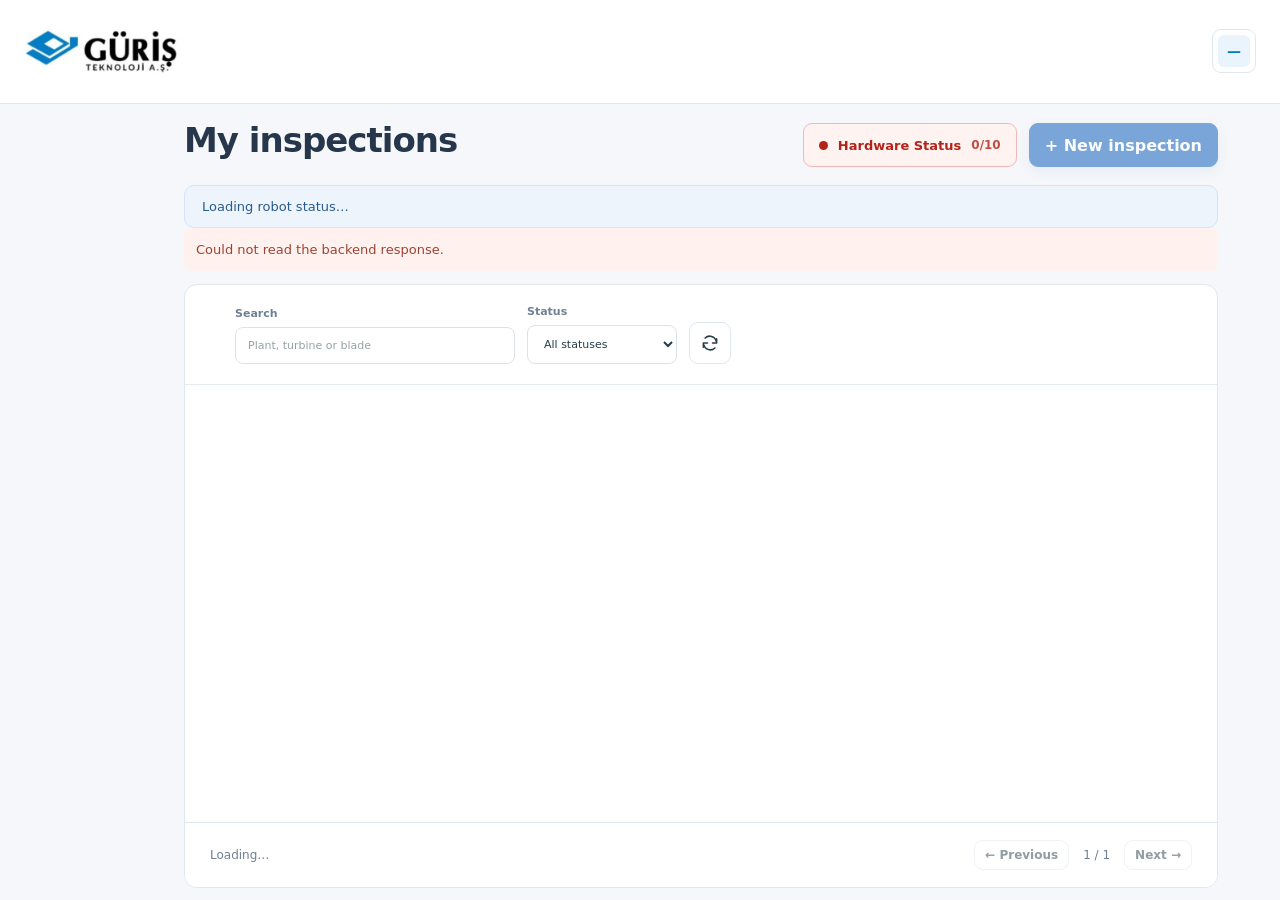
==== commit 15880b53: "Add bulk selection for inspections Checkboxes on finished inspections (per row and per group) and a " ====
--- a/dashboard.html
+++ b/dashboard.html
@@ -63,6 +63,7 @@
         </button>
       </div>
     </div>
+    <div id="bulk-bar" class="bulk-bar" hidden></div>
     <div class="table-wrap">
       <table class="inspection-table grouped-history-table">
         <thead><tr><th>Inspection Location</th><th>Started</th><th>Distance</th><th>Status</th><th><span class="sr-only">Action</span></th></tr></thead>
